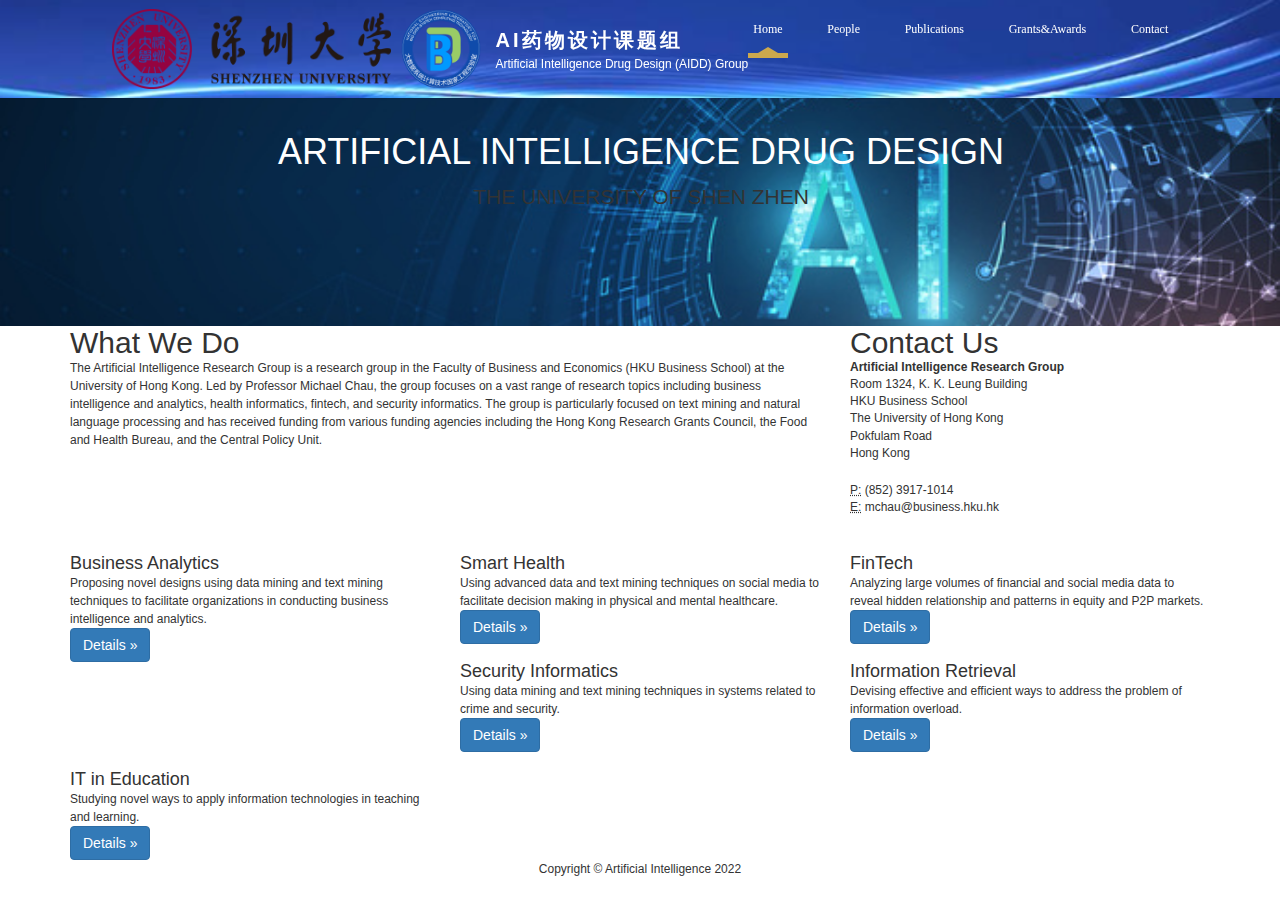
==== src/index.html @ 6a208e6c "Update index.html" ====
<!DOCTYPE html>
<html lang="en">
<head>
    <meta charset="UTF-8">
    <meta http-equiv="X-UA-Compatible" content="IE=edge">
    <meta name="viewport" content="width=device-width, initial-scale=1">
    <!-- 上述3个meta标签*必须*放在最前面，任何其他内容都*必须*跟随其后！ -->
    <title>Bootstrap 101 Template</title>


    <title>Title</title>
</head>
<link rel="stylesheet" href="css/bootstrap.min.css">
<link rel="stylesheet" href="css/common.css">
<link rel="stylesheet" href="css/index.css">
<link >
<link rel="stylesheet" href="css/HKUCSS.css">
<style>


    @font-face {
        font-family:Glyphicons Halflings;
        src: url(fonts/glyphicons-halflings-regular.eot);
        src: url(fonts/glyphicons-halflings-regular.svg);
        src: url(fonts/glyphicons-halflings-regular.ttf);
        src: url(fonts/glyphicons-halflings-regular.woff);
        src: url(fonts/glyphicons-halflings-regular.woff2);
    }



</style>


<body>

<div class="header" >
    <div class="head-cont">
        <div class="head-left">
            <a href="/" class="home-img">
                <img src="img/深带图标.png" class="logo_school" />
                <img src="img/带logo2.png" class="logo_collage" />
            </a>
            <div class="head-txt">
                <div class="name b">AI药物设计课题组</div>
                <div class="small">Artificial Intelligence Drug Design (AIDD) Group</div>
            </div>
        </div>



            <div class="head-right" style="border: red">
                <div class="pc-con" style="border: red">
                    <div class="head-nav2" style="background-color: ">
                        <div class="nav active">
                            <a href="/">Home</a>
                        </div>
                        <div class="nav">
                            <a href="pages/university/index">People</a>
                        </div>

                        <div class="nav">
                            <a href="pages/organization/index">Publications</a>
                        </div>
                        <div class="nav">
                            <a href="pages/teacherTeam/index?p=1&zc=1">Grants&Awards</a>
                        </div>
                        <div class="nav">
                            <a href="pages/research/index?y=2023">Contact</a>
                        </div>
                    </div>
                </div>

                <div class="mobile-con">
                    <button class="navbar-toggler" type="button" data-toggle="collapse" data-target="#navbarResponsive" style="background-color: black" >
                        <span class="glyphicon glyphicon-th-list"></span>
<!--                        <span class="glyphicon glyphicon-user"></span>-->
                    </button>
                    <div class="collapse navbar-collapse" id="navbarResponsive">
                        <ul class="navbar-nav ml-auto">
                            <li class="nav-item active">
                                <a class="nav-link" href="index.html" >Home
                                    <span class="sr-only">(current)</span>
                                </a>
                            </li>

                            <li class="nav-item">
                                <a class="nav-link" href="people.html" >People</a>
                            </li>

                            <li class="nav-item">
                                <a class="nav-link" href="publications.html">Publications</a>
                            </li>

                            <li class="nav-item">
                                <a class="nav-link" href="grants.html">Grants & Awards</a>
                            </li>

                            <li class="nav-item">
                                <a class="nav-link" href="contact.html">Contact</a>
                            </li>
                        </ul>
                    </div>


                    <!--            <a href="javascript:void(0)" class="nav-btn"></a>-->
                    <!--            <div class="container">-->
                    <!--            </div>-->
                </div> <!-- mobile -->




                <!-- -->
            </div>

    </div>


</div>




<!-- Header with Background Image -->
<header class="business-header clearfix">
    <div class="container">
        <div class="row">
            <div class="col-lg-12">
                <!-- <h1 class="display-4 text-center text-white mt-4" style="color: white">Artificial Intelligence Research</h1> -->
                <h1 class="h1 text-center text-white mt-4" style="color: white">Artificial Intelligence Drug Design</h1>
                <p class = "lead text-center text-white">The University of Shen Zhen</p>
            </div>
            <div class="clearfix"></div>
        </div>
        <div class="clearfix"></div>
    </div>
    <div class="clearfix"></div>
</header>

<!--&lt;!&ndash; Page Content &ndash;&gt;-->
<!--<div class="container">-->

<!--    <div class="row">-->
<!--        <div class="col-sm-8">-->
<!--            <h2 class="mt-4">What We Do</h2>-->
<!--            <p>The Artificial Intelligence Research Group is a research group in the Faculty of Business and Economics (HKU Business School) at the University of Hong Kong.-->
<!--                Led by Professor Michael Chau, the group focuses on a vast range of research topics including business intelligence and analytics, health informatics,-->
<!--                fintech, and security informatics. The group is particularly focused on text mining and natural language processing and has received funding from various-->
<!--                funding agencies including the Hong Kong Research Grants Council, the Food and Health Bureau, and the Central Policy Unit.-->
<!--                &lt;!&ndash;-->
<!--                <p>-->
<!--                  <a class="btn btn-primary btn-lg" href="./contact.html">Call to Action &raquo;</a>-->
<!--                </p>-->
<!--                &ndash;&gt;-->
<!--        </div>-->
<!--        <div class="col-sm-4">-->
<!--            <h2 class="mt-4">Contact Us</h2>-->
<!--            <address>-->
<!--                <strong>Artificial Intelligence Research Group</strong>-->
<!--                <br>Room 1324, K. K. Leung Building-->
<!--                <br>HKU Business School-->
<!--                <br>The University of Hong Kong-->
<!--                <br>Pokfulam Road-->
<!--                <br>Hong Kong-->
<!--                <br>-->
<!--            </address>-->
<!--            <address>-->
<!--                <abbr title="Phone">P:</abbr>-->
<!--                (852) 3917-1014-->
<!--                <br>-->
<!--                <abbr title="Email">E:</abbr>-->
<!--                <a href="mailto:mchau@business.hku.hk">mchau@business.hku.hk</a>-->
<!--            </address>-->
<!--        </div>-->
<!--    </div>-->
<!--    &lt;!&ndash; /.row &ndash;&gt;-->

<!--    <div class="row">-->
<!--        <div class="col-sm-4 my-4">-->
<!--            <div class="card">-->
<!--                <img class="card-img-top" src="./img/index/bus-intel-300-200.png" alt="">-->
<!--                <div class="card-body">-->
<!--                    <h4 class="card-title">Business Analytics</h4>-->
<!--                    <p class="card-text">Proposing novel designs using data mining and text mining techniques to facilitate organizations in conducting business intelligence and analytics.</p>-->
<!--                </div>-->

<!--                <div class="card-footer">-->
<!--                    <a href="./analytics.html" class="btn btn-primary">Details &raquo;</a>-->
<!--                </div>-->

<!--            </div>-->
<!--        </div>-->
<!--        <div class="col-sm-4 my-4">-->
<!--            <div class="card">-->
<!--                <img class="card-img-top" src="./img/index/smart-health-300-200.png" alt="">-->
<!--                <div class="card-body">-->
<!--                    <h4 class="card-title">Smart Health</h4>-->
<!--                    <p class="card-text">Using advanced data and text mining techniques on social media to facilitate decision making in physical and mental healthcare.</p>-->
<!--                </div>-->

<!--                <div class="card-footer">-->
<!--                    <a href="./healthcare.html" class="btn btn-primary">Details &raquo;</a>-->
<!--                </div>-->
<!--            </div>-->
<!--        </div>-->
<!--        <div class="col-sm-4 my-4">-->
<!--            <div class="card">-->
<!--                <img class="card-img-top" src="./img/index/fintech-300-200.png" alt="">-->
<!--                <div class="card-body">-->
<!--                    <h4 class="card-title">FinTech</h4>-->
<!--                    <p class="card-text">Analyzing large volumes of financial and social media data to reveal hidden relationship and patterns in equity and P2P markets.</p>-->
<!--                </div>-->
<!--                <div class="card-footer">-->
<!--                    <a href="./fintech.html" class="btn btn-primary">Details &raquo;</a>-->
<!--                </div>-->
<!--            </div>-->
<!--        </div>-->

<!--        <div class="col-sm-4 my-4">-->
<!--            <div class="card">-->
<!--                <img class="card-img-top" src="./img/index/security-informatics-300-200.png" alt="">-->
<!--                <div class="card-body">-->
<!--                    <h4 class="card-title">Security Informatics</h4>-->
<!--                    <p class="card-text">Using data mining and text mining techniques in systems related to crime and security.</p>-->
<!--                </div>-->

<!--                <div class="card-footer">-->
<!--                    <a href="./security.html" class="btn btn-primary">Details &raquo;</a>-->
<!--                </div>-->
<!--            </div>-->
<!--        </div>-->


<!--        <div class="col-sm-4 my-4">-->
<!--            <div class="card">-->
<!--                <img class="card-img-top" src="./img/index/info-retrieval-300-200.png" alt="">-->
<!--                <div class="card-body">-->
<!--                    <h4 class="card-title">Information Retrieval</h4>-->
<!--                    <p class="card-text">Devising effective and efficient ways to address the problem of information overload.</p>-->
<!--                </div>-->

<!--                <div class="card-footer">-->
<!--                    <a href="./retrieval.html" class="btn btn-primary">Details &raquo;</a>-->
<!--                </div>-->
<!--            </div>-->
<!--        </div>-->

<!--        <div class="col-sm-4 my-4">-->
<!--            <div class="card">-->
<!--                <img class="card-img-top" src="./img/index/it-edu-300-200.png" alt="">-->
<!--                <div class="card-body">-->
<!--                    <h4 class="card-title">IT in Education</h4>-->
<!--                    <p class="card-text">Studying novel ways to apply information technologies in teaching and learning.</p>-->
<!--                </div>-->

<!--                <div class="card-footer">-->
<!--                    <a href="./education.html" class="btn btn-primary">Details &raquo;</a>-->
<!--                </div>-->
<!--            </div>-->
<!--        </div>-->

<!--    </div>-->
<!--    &lt;!&ndash; /.row &ndash;&gt;-->

<!--</div>-->
<!--&lt;!&ndash; /.container &ndash;&gt;-->

<!--&lt;!&ndash; Footer &ndash;&gt;-->
<!--<footer class="py-5 bg-dark">-->
<!--    <div class="container">-->
<!--        <p class="m-0 text-center text-white">Copyright &copy; Artificial Intelligence 2022</p>-->
<!--    </div>-->
<!--    &lt;!&ndash; /.container &ndash;&gt;-->
<!--</footer>-->

<!-- Page Content -->
<div class="container">

    <div class="row">
        <div class="col-sm-8">
            <h2 class="mt-4">What We Do</h2>
            <p>The Artificial Intelligence Research Group is a research group in the Faculty of Business and Economics (HKU Business School) at the University of Hong Kong.
                Led by Professor Michael Chau, the group focuses on a vast range of research topics including business intelligence and analytics, health informatics,
                fintech, and security informatics. The group is particularly focused on text mining and natural language processing and has received funding from various
                funding agencies including the Hong Kong Research Grants Council, the Food and Health Bureau, and the Central Policy Unit.
                <!--
                <p>
                  <a class="btn btn-primary btn-lg" href="./contact.html">Call to Action &raquo;</a>
                </p>
                -->
        </div>
        <div class="col-sm-4">
            <h2 class="mt-4">Contact Us</h2>
            <address>
                <strong>Artificial Intelligence Research Group</strong>
                <br>Room 1324, K. K. Leung Building
                <br>HKU Business School
                <br>The University of Hong Kong
                <br>Pokfulam Road
                <br>Hong Kong
                <br>
            </address>
            <address>
                <abbr title="Phone">P:</abbr>
                (852) 3917-1014
                <br>
                <abbr title="Email">E:</abbr>
                <a href="mailto:mchau@business.hku.hk">mchau@business.hku.hk</a>
            </address>
        </div>
    </div>
    <!-- /.row -->

    <div class="row">
        <div class="col-sm-4 my-4">
            <div class="card">
                <img class="card-img-top" src="./img/index/bus-intel-300-200.png" alt="">
                <div class="card-body">
                    <h4 class="card-title">Business Analytics</h4>
                    <p class="card-text">Proposing novel designs using data mining and text mining techniques to facilitate organizations in conducting business intelligence and analytics.</p>
                </div>

                <div class="card-footer">
                    <a href="./analytics.html" class="btn btn-primary">Details &raquo;</a>
                </div>

            </div>
        </div>
        <div class="col-sm-4 my-4">
            <div class="card">
                <img class="card-img-top" src="./img/index/smart-health-300-200.png" alt="">
                <div class="card-body">
                    <h4 class="card-title">Smart Health</h4>
                    <p class="card-text">Using advanced data and text mining techniques on social media to facilitate decision making in physical and mental healthcare.</p>
                </div>

                <div class="card-footer">
                    <a href="./healthcare.html" class="btn btn-primary">Details &raquo;</a>
                </div>
            </div>
        </div>
        <div class="col-sm-4 my-4">
            <div class="card">
                <img class="card-img-top" src="./img/index/fintech-300-200.png" alt="">
                <div class="card-body">
                    <h4 class="card-title">FinTech</h4>
                    <p class="card-text">Analyzing large volumes of financial and social media data to reveal hidden relationship and patterns in equity and P2P markets.</p>
                </div>
                <div class="card-footer">
                    <a href="./fintech.html" class="btn btn-primary">Details &raquo;</a>
                </div>
            </div>
        </div>

        <div class="col-sm-4 my-4">
            <div class="card">
                <img class="card-img-top" src="./img/index/security-informatics-300-200.png" alt="">
                <div class="card-body">
                    <h4 class="card-title">Security Informatics</h4>
                    <p class="card-text">Using data mining and text mining techniques in systems related to crime and security.</p>
                </div>

                <div class="card-footer">
                    <a href="./security.html" class="btn btn-primary">Details &raquo;</a>
                </div>
            </div>
        </div>


        <div class="col-sm-4 my-4">
            <div class="card">
                <img class="card-img-top" src="./img/index/info-retrieval-300-200.png" alt="">
                <div class="card-body">
                    <h4 class="card-title">Information Retrieval</h4>
                    <p class="card-text">Devising effective and efficient ways to address the problem of information overload.</p>
                </div>

                <div class="card-footer">
                    <a href="./retrieval.html" class="btn btn-primary">Details &raquo;</a>
                </div>
            </div>
        </div>

        <div class="col-sm-4 my-4">
            <div class="card">
                <img class="card-img-top" src="./img/index/it-edu-300-200.png" alt="">
                <div class="card-body">
                    <h4 class="card-title">IT in Education</h4>
                    <p class="card-text">Studying novel ways to apply information technologies in teaching and learning.</p>
                </div>

                <div class="card-footer">
                    <a href="./education.html" class="btn btn-primary">Details &raquo;</a>
                </div>
            </div>
        </div>

    </div>
    <!-- /.row -->

</div>
<!-- /.container -->

<!-- Footer -->
<footer class="py-5 bg-dark">
    <div class="container-fluid">

        <p class="m-0 text-center text-white">Copyright &copy; Artificial Intelligence 2022</p>
    </div>
    <!-- /.container -->
</footer>











</body>
<script src="css/jquery-3.4.1.js"></script>
<script src="css/bootstrap.min.js"></script>
<script src="css/common.js"></script>
</html>






<!--                </div>-->

<!--            </div>-->
<!--       </div>-->
---- src/css/common.css ----
/* common */
html, body{
    overflow-x: hidden;
}
body {
    font: 400 12px/1.5 'Microsoft YaHei', "Helvetica Neue", Helvetica, Arial, sans-serif;
    -webkit-tap-highlight-color: transparent;
    margin: 0 auto;
    background-color: #fff;
    -webkit-font-smoothing: antialiased;
}

img {
    border: none;

    -ms-interpolation-mode: nearest-neighbor;

    image-rendering: -moz-crisp-edges;
    image-rendering: -o-crisp-edges;
    image-rendering: -webkit-optimize-contrast;
    image-rendering: crisp-edges;
}

a,
button,
input,
textarea,
select{
    outline: none;
}

::-webkit-scrollbar{
    width: 6px;
    height: 6px;
    background-color: #edf1f5;
}

::-webkit-scrollbar-track{
    border-radius: 5px;
    background-color: #edf1f5;
}

::-webkit-scrollbar-thumb{
    border-radius: 5px;
    background-color: #999;
}

button{
    border: 0;
}

ol,
dl {
    list-style: none;
}

* {


    -webkit-font-smoothing: antialiased;

    -webkit-box-sizing: border-box;
    -moz-box-sizing: border-box;
    box-sizing: border-box;
}
blockquote,
body,
dd,
div,
dl,
dt,
fieldset,
form,
h1,
h2,
h3,
h4,
h5,
h6,
input,
li,
ol,
p,
pre,
td,
textarea,
th,
ul {
    margin: 0;
    padding: 0
}

table {
    border-collapse: collapse;
    border-spacing: 0;
    max-width:100%;
}

abbr,
acronym,
fieldset,
img {
    border: 0
}

ol,
ul {
    list-style: none
}

caption {
    text-align: left
}

q:after,
q:before {
    content: ''
}

img {
    vertical-align: bottom;
}

a {
    text-decoration: none;
    color: #333;
}
a:-webkit-any-link {
    text-decoration: none;
}

.clear {
    clear: both;
    display: block;
    overflow: hidden;
    visibility: hidden;
    width: 0;
    height: 0
}

.clearfix:after {
    clear: both;
    content: ".";
    display: block;
    height: 0;
    visibility: hidden;
}

.clearfix {
    display: block;
    *zoom: 1;
}

.col-c,
.col-l,
.col_c,
.col_l,
.l {
    float: left
}

.col-r,
.col_r,
.r,
.ul-txt li span,
.ul_txt li span,
dt span {
    float: right
}

.c {
    clear: both
}

.n,
em {
    font-weight: 400;
    font-style: normal
}

.b {
    font-weight: 700
}

.i {
    font-style: italic
}

.tc {
    text-align: center
}

.fl-1 {
    flex: 1
}

.small {
    font-size: 12px;
}

.l-25 {
    width: 25%;
}

.l-30 {
    width: 30%;
}

.l-40 {
    width: 40%;
}


/* color */
.c_cca84d {
    color: #cca84d
}
.c_333{
    color: #333;
}
.c_666 {
    color: #666666;
}

.c_999 {
    color: #999999;
}

.c_ccc {
    color: #cccccc
}

.c_333399 {
    color: #333399
}

.c_433B95 {
    color: #433B95
}

.slick-slide img {
    width: 100%;
}


/* index */
.header {
    position: fixed;
    left: 0;
    top: 0;
    width: 100%;
    height: 98px;
    background-image: url(../img/bg3.png);

    /*background-repeat: no-repeat;*/
    background-size: cover;
    z-index: 200;
}

.header .head-cont {
    height: 100%;
    margin: 0 auto;
    display: flex;
    box-sizing: border-box;
    color: #fff;
    width: 83.3333%;
    max-width: 1600px;
    position: relative;
}

.header .head-left {
    height: 100%;
    display: flex;
    align-items: center;
    color: #fff;
}

.header .home-img {
    height: 100%;
    display: flex;
    align-items: center;
    padding: 0 5px;
}

.header .head-left .logo_school,
.header .head-left .logo_collage {
    height: 81.6%;
    margin-right: 10px;
}



.header .head-left .head-txt .name {
    font-size: 20px;
    letter-spacing: 3px;
}

.header .head-left .head-txt .small {
    font-size: 12px;
    transform-origin: left;
}

/* head-right */
.header .head-right {
    flex: 1;
    padding-left: 15px;
}

.head-nav2 .nav>a {
    text-decoration: none;
    color: #fff;
    display: block;
    height: 100%;
}

.head-nav1 {
    text-align: right;
    height: 40px;
    padding-top: 10px;
    box-sizing: border-box;
    color: #CCCCFF;
    font-size: 13px;
}

.head-nav1>a {
    display: inline-block;
    margin-right: 20px;
    color: #CCCCFF;
}

.head-nav1 .lang_icon,
.head-nav1 .per_icon,
.head-nav1 .oa_icon,
.head-nav1 .lobby_icon {
    width: 20px;
    margin-right: 5px;
    vertical-align: text-bottom;
}

.head-nav1 .per_icon {
    width: 16px;
}

.head-nav1 .person {
    border: 1px solid rgb(204 204 255 / 32%);
    padding: 4px;
    border-radius: 5px;
    color: #fff;
}

.head-nav2 {
    display: flex;
    width: 100%;
    height: 58px;
    line-height: 58px;
    font-size: 18px;
    font-family: Microsoft YaHei;
    font-weight: 400;
    justify-content: space-between;
}

.head-nav2 .nav {
    /*flex: 1;*/
    text-align: center;
    cursor: pointer;
    height: 100%;
    position: relative;
    padding:0 5px;
}

.head-nav2 .nav.active::after,
.head-nav2 .nav:hover::after {
    content: '';
    position: absolute;
    left: 0;
    bottom: 0;
    width: 100%;
    height: 5px;
    background-color: #CCA84D;
}
.head-nav2 .nav:hover::before,
.head-nav2 .nav.active::before{
    content: '';
    position: absolute;
    bottom: 5px;
    width: 0;
    height: 0;
    left: 50%;
    transform: translateX(-50%);
    border-bottom: 6px solid #CCA84D;
    border-left: 10px solid transparent;
    border-right: 10px solid transparent;
    border-top: none;
}

.head-nav2 .nav:hover .nav-area {
    display: flex;
    justify-content: space-between;
}

.head-cont .nav-area.active,
.head-cont .nav-area:hover {
    display: flex;
}

.head-cont .nav-area {
    line-height: 1.3em;
    position: absolute;
    top: 58px;
    left: 50%;
    width: 100%;
    min-width: 100px;
    transform: translateX(-50%);
    background: rgba(255, 255, 255, 0.95);
    box-shadow: 0px 2px 4px 0px rgb(0 0 0 / 35%);
    display: flex;
    text-align: left;
    padding: 20px;
    box-sizing: border-box;
    display: none;
}

.head-cont .nav-area.w600 {
    width: 600px;
}

.head-cont .nav-area.w150 {
    width: 150px;
}

.head-cont .nav-area .p40 {
    width: 35%;
}
.head-cont .nav-area .p60 {
    width: 65%;
}

.head-cont .nav-area .p30 {
    width: 28%;
}
.head-cont .nav-area.w600 .nav-area-row{
    position: relative;
}
.head-cont .nav-area.w600 .nav-area-row:not(:last-child)::after{
    content: '';
    position: absolute;
    right: 0;
    top: 34px;
    bottom: 10px;
    width: 1px;
    border-right: 1px dotted #ccc;
}

.head-cont .nav-area a {
    text-decoration: none;
    display: block;
    color: #666;
    font-size: 14px;
}
.head-cont .nav-area a:not(:first-child) {
    margin-top: 5px;
}
.head-cont .nav-area a.item{
    position: relative;
}
.head-cont .nav-area a.item::before{
    content: '';
    position: absolute;
    left: -10px;
    top: 50%;
    transform: translateY(-50%);
    width: 5px;
    height: 5px;
    background-color: #cca84d;
}

.head-cont .nav-area a:last-child {
    padding-bottom: 0;
}

.head-cont .nav-area a:hover,
.head-cont .nav-area a.active {
    color: #996600;
}

.head-nav1>a{
    vertical-align: middle;
}
.top-search{
    display: inline-block;
    vertical-align: middle;
    position: relative;
    z-index: 5;
    font-size: 0;
    margin-right: 20px;
}
.top-search .icon{
    position: relative;
    z-index: 10;
    display: inline-block;
    vertical-align: middle;
    width: 22px;
    height: 22px;
    background-image: url(../../image/index/search-icon.svg);
    background-position: center;
    background-size: 100%;
    cursor: pointer;
    transition: all 0.35s;
}
.top-search .inner{
    position: absolute;
    right: -9px;
    top: -3px;
    padding: 3px 35px 3px 9px;
    width: 0;
    height: 28px;
    border-radius: 4px;
    background-color: transparent;
    overflow: hidden;
    transition: all 0.35s;
}
.top-search.active .icon{
    background-image: url(../../image/index/search-active-icon.svg);
}
.top-search.active .inner{
    width: 360px;
    background-color: #d1cef5;
}
.top-search .inner input{
    border: none;
    outline: 0;
    background-color: transparent;
    width: 100%;
    height: 22px;
}
@media only screen and (max-width: 1450px) {
    .head-nav1>a{
        margin-right: 10px;
    }
}

/* footer */
#footer {
    height: 430px;
}

.footer {
    width: 100%;
    /* height: 680px; */
    padding-top: 290px;
    box-sizing: border-box;
    position: relative;
    margin-top: -250px;
    color: #ccc;
    overflow: hidden;
}

.footer .footer_wrap {
    position: absolute;
    top: 0;
    left: 0;
    width: 100%;
    height: 100%;
    background-color: rgba(67, 60, 148, .76);
    z-index: 20;
}
.footer .bot_img.p-bg {
    position: absolute;
    width: 100%;
    height: 130%;
    z-index: 10;
    top: -30%;
    left: 0;
}
.footer .bot_img.m-bg {
    position: absolute;
    width: 100%;
    height: 100%;
    z-index: 10;
    top: 0;
    left: 0;
    display: none
}

/* 底部备案 */
.footer .foot-bot {
    border-top: 1px solid;
    text-align: center;
    padding: 20px 0;
    margin: 0 auto;
    font-size: 12px;
    position: relative;
}

.footer .foot-bot .txt {
    margin-left: 30px;
    margin-right: 30px;
}

.footer .foot-bot .ga_img {
    margin-right: 5px;
    vertical-align: bottom;
}

.footer .foot-bot .to_top {
    position: absolute;
    right: 0;
    padding-right: 20px;
    cursor: pointer;
    color: #ccc;
    font-size: 12px;
}
.footer .foot-bot .to_top i{
    width: 10px;
    height: 10px;
    display: inline-block;
    transform: rotate(45deg);
    border-left: 1px solid #fff;
    border-top: 1px solid #fff;
    opacity: 0.6;
    margin-right: 5px;
    position: relative;
    top: 5px;
}

.footer .line {
    border-color: rgba(202,182,235,.52);
}

/* pc的footer */
.footer .pc_footer {
    position: relative;
    z-index: 30;
    margin: 0 auto;
    max-width: 1400px;
}

.pc_footer .foot-top {
    padding-bottom: 30px;
}

.foot-top .foot-row {
    float: left;
    width: 30%;
}

.foot-top .foot-row li {
    position: relative;
}

.foot-top .foot-row:nth-child(2) {
    margin: 0 5%;
}

.foot-top .foot-row .icon_img {
    position: absolute;
    left: 0;
    top: 5px;
    width:21px;
}

.foot-top .foot-info {
    padding-top: 30px;
    font-size: 14px;
}

.foot-top .foot-row .txt-right {
    padding: 0 0 20px 30px;
}

.foot-top .foot-row .txt-right .txt {
    color: #fff;
    padding-bottom: 5px;
}

.pc_footer .frow1 {
    width: 400px;
}

.pc_footer .foot-row .tit {
    padding-top: 20px;
    padding-bottom: 10px;
    border-bottom: 1px solid rgba(202,182,235,.52);
    position: relative;
    color: #fff;
    /* font-size: 20px; */
    font-size: 16px;
}

.pc_footer .foot-row .tit::before {
    content: '';
    position: absolute;
    bottom: 0;
    left: 0;
    width: 50px;
    height: 3px;
    background-color: #cab6eb;
    z-index: 100;
}

.pc_footer .m-foot-list {
    display: none;
}

.pc_footer .foot-list {
    width: 100%;
    margin-bottom: 20px;
}
.pc_footer .foot-list li{
    margin-top: 20px;
    width: 30%;
    height: 90px;
    border: 1px solid rgba(202,182,235,.52);
    float: left;
    text-align: center;
}
.pc_footer .foot-list li a{
    width: 100%;
    height: 100%;
    display: flex;
    align-items: center;
    justify-content: center;
    /*olor: rgba(243,243,243,0.5);*/
    color: white;
    font-size: 18px;
}

.pc_footer .p-foot-list li:nth-child(3n+2) {
    margin-left: 5%;
    margin-right: 5%;
}

.pc_footer .foot-code {
    display: flex;
    font-size: 13px;
    padding-top: 20px;
}

.pc_footer .foot-code li {
    flex: 1;
    text-align: center;
}

.pc_footer .foot-code .txt:first-child {
    color: #fff;
    padding-bottom: 15px;
    font-size: 14px;
}
.pc_footer .foot-code .txt:last-child {
    margin-top: 5px;
}

.pc_footer .foot_img {
    /* height: 75px; */
    vertical-align: bottom;
}

.pc_footer .foot_img1 {
    width: 61%;
    /*opacity: 0.75;*/
}

.pc_footer .foot_img2 {
    width: 31.5%;
}

.pc_footer .foot_img3 {
    width: 92%;
}

.pc_footer .foot_img4 {
    width: 55%;
}

.pc_footer .foot-list li:hover {
    background: rgba(204, 204, 255, .32);
}


.contain {
    width: 100%;
    margin: 3px 0;
    background-color: #fff;
    border-top-right-radius: 20rem;
    border-bottom-left-radius: 20rem;
    z-index: 50;
    position: relative;
}mobile

.mobile-con .nav-btn {
    height: 98px;
    width: 98px;
    display: block;
    position: absolute;
    top: 0;
    right: 0;
}

.mobile-con .nav-btn {
    right: 0;
    background: #9a92f3 url(../../image//nav-btn.png) center center no-repeat;
    background-size: 54px 67px;
}

.header .pc-nav {
    display: block;
}

/* .header .mobile-nav {
	display: none;
} */

/* .header .nav_site ul {
	width: 100%;
	height: 60px;
}

.header .nav_site li {
	float: left;
	width: 175px;
	text-align: right;
	position: relative;
}

.header .nav_site li.first {
	width: 115px;
	text-align: center;
}

.header .nav_site li a {
	color: #666;
	width: 115px;
	overflow: hidden;
	margin-left: 60px;
	display: block;
	line-height: 60px;
	height: 60px;
	text-align: center;
}

.header .nav_site li.first a {
	margin-left: 0;
} */

/* .header .nav_site li a:hover,.header .nav_site li.on a{
	background-color: #0062ac;
	color: #fff;
} */
/* .header .nav_site li ol {
	position: absolute;
	width: 300px;
	height: auto;
	left: 60px;
	top: 60px;
	background-color: #fff;
	display: none;

	max-height: 360px;
	overflow: auto;
} */

.header .nav_site li.first ol {
    left: 0;
}

.header .nav_site li ol li {
    float: none;
    text-align: center;
    height: 50px;
    width: 100%;
    line-height: 40px;
    border-bottom: 1px solid #1c73b5;
    /* background-color: #0062ac; */
}
.header .nav_site li ol li.item{
    height: auto;
}
.header .nav_site li ol li.item .third{
    padding: 0 20px;
}
.nav_site .third a{
    text-indent: 30px;
}
.nav_site .third a:first-child{
    border-top: 1px solid #e5e5e5;
}
.nav_site .third a:last-child{
    border-bottom: 1px solid #e5e5e5;
}

.header .nav_site li ol li a {
    height: 50px;
    width: 100%;
    display: block;
    background-color: #0062ac;
    margin-left: 0;
    color: #fff;
    font-size: 14px;
    text-align: left;
    text-indent: 20px;
}

/*table做导航*/
.nav-table {
    width: 100%;
    border: 0;
    outline: 0;
}

.nav-table td {
    height: 60px;
    vertical-align: middle;
    position: relative;
    text-align: center;
}

.nav-table td a {
    color: #666;
    padding: 0 10px;
    overflow: hidden;
    display: block;
    line-height: 60px;
    height: 60px;
    text-align: center;
}

.header .nav_site table td.br_word a {
    line-height: 20px;
    height: 40px;
    padding: 10px 0;
}

.nav-table td a:hover,
.header .nav_site td.on a {
    background-color: #0062ac;
    color: #fff;
    text-decoration: none;
}

.header .nav_site table ol {
    position: absolute;
    width: 300px;
    height: auto;
    left: 0;
    top: 60px;
    background-color: #fff;
    display: none;
}

/* .header .nav_site li.first ol{
	left: 0;
} */
.header .nav_site table ol li {
    float: none;
    text-align: center;
    height: 50px;
    width: 100%;
    line-height: 40px;
    border-bottom: 1px solid #1c73b5;
    background-color: #0062ac;
}

.header .nav_site table ol li a {
    height: 50px;
    width: 100%;
    display: block;
    background-color: #0062ac;
    margin-left: 0;
    color: #fff;
    font-size: 14px;
    text-align: left;
    text-indent: 20px;
    padding: 0;
}

.header .nav_site table ol li a:hover {
    background-color: #005FA8;
}

.header .nav_site table td.br_word ol li a {
    height: 50px;
    line-height: 50px;
    padding: 0;
}

.header .top-site-nav .top-form {
    position: absolute;
    top: -10px;
    right: 50px;
    display: none;
}

.header .nav_site {
    font-size: 16px;
    margin: 0;
    width: 80%;
    position: fixed;
    right: 0;
    top: 0;
    transform: translateX(120%);
    transition: 0.35s;
    z-index: 10;
    box-shadow: 0px 0px 10px 5px rgba(0,0,0,.62);
}
.header .nav_site.opened{
    transform: translateX(0);
}
.header .nav_site .change{
    position: relative;
    width: 100%;
    height: 60px;
    background-color: #4137a5;
    border-bottom: 1px solid #594fbe;
}
.header .nav_site .change a{
    height: 60px;
    line-height: 60px;
    padding: 0 10px;
    display: inline-block;
    color: #c8dae7;
}
.nav_site .close{
    position: absolute;
    right: 12px;
    top: 19px;
    width: 18px;
    height: 18px;
    background-image: url(../../image/common/menu-close.svg);
    background-position: center;
    background-size: contain;
    z-index: 5;
}

.header .pc-nav {
    display: none;
}
.header .nav_site .menu-content{
    overflow-x: hidden;
    overflow-y: auto;
}
.header .nav_site .mobile_navs {
    position: relative;
    z-index: 1;
    background-color: #4137a5;
}

.header .nav_site ul li {
    width: 100%;
    height: auto;
    line-height: 50px;
    text-align: left;
    position: relative;
}
.header .nav_site ul li:not(:last-child){
    border-bottom: 1px solid #594fbe;
}
.header .nav_site ul li:last-child a{
    width: 37.5%;
    background-color: #4f45b5;
}

.header .nav_site ul li.first {
    width: 100%;
}

.header .nav_site ul li > a {
    color: #c8dae7;
    text-indent: 10px;
    width: 100%;
    height: 50px;
    line-height: 50px;
    display: block;
    position: relative;
    z-index: 1;
    margin-left: 0;
    text-align: left;
}

.header .nav_site .sub-menu {
    display: none;
    width: 100%;
    /* max-height: 360px; */
    overflow: auto;
    padding: 5px 20px 20px 20px;
    font-size: 0;
    background-color: #312b7a;
    line-height: 1;
}
.header .nav_site .sub-menu a{
    display: inline-block;
    border-radius: 20px;
    border: 1px solid #c8dae7;
    color: #c8dae7;
    width: 50%;
    padding: 10px 20px;
    font-size: 12px;
    line-height: 1;
    text-align: center;
    margin-top: 15px;
}
.header .nav_site .sub-menu.w100 a{
    width: 100%;
}
.header .nav_site .sub-menu a.w25{
    width: 25%;
    padding: 10px 0;
}

.header .nav_site ul li ol li {
    position: relative;
    border: none;
    text-align: left;
}

.header .nav_site ul li ol li a {
    background-color: #fff;
    color: #0062ac;
}
.header .nav_site .link{
    text-indent: 0;
    padding: 0 10px;
}
.header .nav_site .link img,
.header .nav_site .link span{
    display: inline-block;
    vertical-align: middle;
}

.mobile-nav .action {
    width: 100%;
    height: 60px;
    line-height: 60px;
    background-color: #4137a5;
    position: relative;
    z-index: 2;
}

.header .mobile-nav .action li {
    -webkit-box-sizing: border-box;
    -moz-box-sizing: border-box;
    -o-box-sizing: border-box;
    -ms-box-sizing: border-box;
    box-sizing: border-box;
    float: left;
    height: 60px;
    line-height: 60px;
    position: relative;
}

.header .mobile-nav .action li:nth-child(1) {
    width: 37.5%;
}

.header .mobile-nav .action li:nth-child(2) {
    width: 28.125%;
    border-left: 1px solid #1a579b;
}

.header .mobile-nav .action li:nth-child(3) {
    width: 34.375%;
    border-left: 1px solid #1a579b;
}

.header .mobile-nav .action li a {
    -webkit-box-sizing: border-box;
    -moz-box-sizing: border-box;
    -o-box-sizing: border-box;
    -ms-box-sizing: border-box;
    box-sizing: border-box;
    color: rgba(255, 255, 255, 0.8);
    width: 100%;
    height: 60px;
    display: block;
    line-height: 60px;
    background-color: #4f45b5;
    text-indent: 35px;
}

.header .nav_site ul li i {
    background: url(../../image/index/white-down-arrow.png) center center no-repeat;
    width: 50px;
    height: 50px;
    display: block;
    position: absolute;
    top: 0;
    right: 0;
    z-index: 2;
}
.mobile-con{
    display: none;
}
/*
.mobile-con,
.nav_site.mobile-nav {
	display: none;
} */

.downlonds a {
    display: inline-block;
    height: 48px;
    padding-left: 55px;
    margin-right: 30px;
    margin-bottom: 15px;
    background-position: left center;
    background-repeat: no-repeat;
    background-size: auto 100%;
    font-size: 12px;
    color: #333;
    font-family: Microsoft YaHei, "Helvetica Neue", Helvetica, arial;
}

.downlonds a.pdf {
    background-image: url(../../image/common/file-pdf-icon.png);
}

.downlonds a span {
    display: block;
}

.downlonds a span:first-child {
    margin-top: 6px;
}

.pagination {
    margin: 0 auto;
    padding: 20px;
    text-align: center;
}
.pagination span,
.pagination i{
    display: inline-block;
    vertical-align: middle;
    padding: 2px 6px;
    font-size: 14px;
    font-style: normal;
}
.pagination span{
    cursor: pointer;
}
.pagination input{
    width: 35px;
    height: 20px;
    border: 1px solid #ccc;
    padding: 0 3px;
    border-radius: 3px;
}
.pagination input[type=number]::-webkit-inner-spin-button,
.pagination input[type=number]::-webkit-outer-spin-button {
    -webkit-appearance: none;
    margin: 0;
}
.pagination input[type=number] {
    -moz-appearance: textfield;
}

.page-num {
    margin: 0 auto;
    padding: 20px;
    text-align: center;
    font-size: 0;
}

.page-num .num {
    display: inline-block;
    vertical-align: middle;
    width: 32px;
    height: 32px;
    color: #333;
    border: 1px solid #ddd;
    text-align: center;
    cursor: pointer;
    line-height: 32px;
    margin-bottom: 5px;
    font-size: 12px;
}

.page-num .num.active {
    background-color: #cca84d;
    color: #fff;
}

span.new{
    display: inline-block;
    vertical-align: middle;
    padding: 4px 5px;
    text-transform: uppercase;
    color: white;
    font-size: 12px;
    background-color: #d1a83c;
    border-radius: 3px;
    line-height: 1;
    margin-left: 3px;
}
span.top{
    display: inline-block;
    vertical-align: middle;
    padding: 4px 5px;
    text-transform: uppercase;
    color: white;
    font-size: 12px;
    background-color: #9b0040;
    border-radius: 3px;
    line-height: 1;
    margin-left: 3px;
}

@media only screen and (max-width: 1500px) {
    .head-nav2{
        font-size: 13px;
    }
}

@media only screen and (max-width: 1300px) {
    .head-nav2{
        font-size: 12px;
    }
    .header .head-right{
        padding: 0;
    }
}

@media only screen and (max-width: 1200px) {
    .banner {
        display: block;
        height: auto;
        /* margin-top: 98px; */
    }
    /* .foot-top .foot-row li:nth-child(2){
        margin-right: 30px;
    } */
    .header{
        position: fixed;
    }
    .footer .foot-bot .txt{
        margin-right: 0;
    }
    .pc_footer .foot-info li:nth-child(2){
        margin-right: 15px;
    }
    .pc_footer .foot-row .tit {
        font-size: 16px;
    }
    .header .head-cont{
        width: 100%;
    }
    .header .head-left .logo_school,
    .header .head-left .logo_collage {
        margin-right: 0px;
    }
    .header .head-left .logo_school{
        margin-right: 5px;
    }
}

/*pad端*/
@media only screen and (min-width: 768px) and (max-width: 1200px) {
    .pc-con {
        display: block; /*最开始是None*/
    }

    .pc-info {
        display: block;
        padding-bottom: 40px;
    }

    .mobile-con {
        display: none;/*最开始是block*/
        position: relative;
        z-index: 1;
        height: 100%
    }

    .mobile-info {
        display: none;
    }

    .scroll-nav {
        display: none;
    }


    /*!* footer *!*/
    /*.footer {*/
    /*    height: auto;*/
    /*    padding-top: 0;*/
    /*    top: 0;*/
    /*    margin-top: 0;*/
    /*}*/

    .pc_footer .p-foot-list {
        display: flex;
        justify-content: space-between;
    }

    .pc_footer .foot-top .foot-row {
        width: 89%;
        margin: 0 5.5%;
    }

    .pc_footer .foot-list li:nth-child(3n+2) {
        margin-left: 0;
        margin-right: 10px;
    }

    .pc_footer .foot-list li {
        margin-right: 10px;
    }

    .pc_footer .foot-list li:last-child {
        margin-right: 0;
    }

    .pc_footer .foot-info li {
        display: inline-block;
    }

    .pc_footer .foot-info li:first-child {
        width: 100%;
    }

    .pc_footer .foot-bot .location {
        display: block;
        margin-top: 15px;
    }

    .pc_footer .foot-bot .to_top {
        display: none;
    }

    .contain {
        border-radius: 0;
    }
    .pc_footer .foot_img1 {
        width: 45%;
        /*opacity: 0.75;*/
    }
    .pc_footer .foot_img2 {
        width: 28%;
    }
    .pc_footer .foot_img3 {
        width: 80%;
    }
    .pc_footer .foot_img4 {
        width: 40%;
    }

}

/*手机端*/
@media only screen and (max-width: 767px) {
    .pc-con,
    .pad-pc-con {
        display: none;
    }

    .mobile-con,
    .phone-con {
        display: block;
        position: relative;
        z-index: 1;
        height: 100%;
    }

    .scroll-nav {
        display: none;
    }

    /* .header .nav_site {
        font-size: 16px;
        height: auto;
        margin: 0;
        width: 80%;
        position: fixed;
        right: 0;
        top: 0;
        display: none;
        z-index: 4;
    } */

    .header .pc-nav {
        display: none;
    }

    /*!* footer *!*/
    /*.footer {*/
    /*    height: auto;*/
    /*    padding-top: 0;*/
    /*    top: 0;*/
    /*    margin-top: 0;*/
    /*}*/

    .pc_footer .p-foot-list {
        display: none;
    }

    .pc_footer .m-foot-list {
        display: block;
    }

    .pc_footer .foot-top .foot-row {
        width: 89%;
        margin: 0 5.5%;
    }

    .pc_footer .foot-list li {
        margin-right: 1%;
        width: 15.83%;
        box-sizing: border-box;
        height: 80px;
    }

    .pc_footer .foot-list li .txt {
        font-size: 15.32px;
    }

    .pc_footer .foot-list li:last-child {
        margin-right: 0;
    }

    .pc_footer .foot-info li {
        display: inline-block;
    }

    .pc_footer .foot-info li:first-child {
        width: 100%;
    }

    .pc_footer .foot-bot .location {
        display: block;
        margin-top: 15px;
    }

    .pc_footer .foot-bot .to_top {
        display: none;
    }
    .footer .bot_img.p-bg{
        display: block;
    }
    .footer .bot_img.m-bg{
        display: block;
    }

    .contain {
        border-radius: 0;
    }

    .header .head-right{
        position: absolute;
        top: 0;
        right: 0;
    }
    .header{
        height: 60px;
    }
    .mobile-con .nav-btn{
        width: 60px;
        height: 60px;
        background-size: 40px 40px;
    }
}

@media only screen and (max-width:550px){
    .head-txt {
        width: 400px;
        display: inline-block;
        transform: scale(.8);
        transform-origin: left;
    }
}
@media only screen and (max-width:480px) {
    .head-txt {
        transform: scale(.6);
    }
    .pc_footer .foot-code .code_img {
        width: 90%;
    }
    .pc_footer .foot-list li{
        width: 32%;
    }
}
---- src/css/index.css ----
.home{
    background-color: #352C84;
}
.home .contain{
    background-color: #f3f3f3;
    overflow: hidden;
}
.banner {
    overflow: hidden;
    position: relative;
}
.banner .slick-initialized .slick-slide{    position: relative;}
.banner .slick-next,.banner .slick-prev{font-size: 0;position:absolute;
    width:31px;height:80px;line-height:50px;top:55%;
    text-align:center;color:#fff;border:none;outline:0;z-index:8;
    cursor:pointer;
    -webkit-transition:.3s;-moz-transition:.3s;-ms-transition:.3s;-o-transition:.3s;
    transition:.3s;
    background-repeat: no-repeat;
    background-position: center center;
    -webkit-background-size: cover;
    background-size: cover;

}
.banner .slick-prev{top:48%;left:0;background: url(../../image/index/sp.png) no-repeat;background-size: contain;opacity: 0;filter:alpha(opacity=0); }
.banner .slick-next{top:48%;right:0;background: url(../../image/index/sn.png) no-repeat;background-size: contain;opacity: 0;filter:alpha(opacity=0);}
.banner .slick-prev:hover{opacity: 1;filter:alpha(opacity=100);}
.banner .slick-next:hover{opacity: 1;filter:alpha(opacity=100);}

.banner .slider.slick-initialized.slick-slider:hover .slick-arrow {
    opacity: 0.8;filter:alpha(opacity=80);transition:all ease-in .3s;
}
.banner .slick-arrow:hover{opacity: 1!important;filter:alpha(opacity=100)!important;}
.banner .slider-img{
    height: 100%;
}
.banner .slider-img img{
    width: 100%;
    height: 100%;
}

.banner .slick-dots{
    position: absolute;
    right: 70%;
    bottom: 10px;
    text-align: center;
    z-index: 9;
}
.banner .slick-dots li{display:inline-block;margin-right:14px}
.banner .slick-dots li button{
    display: block;width: 16px;height: 16px;
    font-size: 0;line-height: 0;border-radius: 50%;
    border: none;cursor: pointer;
    font-size:14px;color:#1d50a2;line-height:24px;text-align:center;border:2px solid #352C84;padding:0;cursor:pointer;
    background:#fff;
}
.banner .slick-dots li.slick-active button{background-color: #352C84;border-color: #fff;}

.banner .banner-txt{
    position: absolute;
    right: 0;
    bottom: 0;
    height: 62px;
    width: 65%;
    color: #fff;
    padding-left: 25px;
    text-align: left;
    display: flex;
    align-items: center;
    background-color: #352C84;
    font-size: 30px;
    border-top-left-radius: 50px;
}

.m-banner-txt{
    display: none;
    color: #fff;
    background-color: #352C84;
    font-size: 14px;
    height: 26px;
    line-height: 30px;
    text-align: center;
    width: 100%;
}

.banner{
    padding-top: 39.3229%;
    position: relative;
    overflow: hidden;
}
.banner-video {
    width: 100%;
    height: 100%;
}
.banner-video video{
    width: 100%;
    height: 100%;
    object-fit: fill;
}
.banner .slider{
    position: absolute;
    left: 0;
    top: 0;
    width: 100%;
    height: 100%;
}
.banner .slick-list, .banner .slick-track{
    height: 100%;
}

.research_banner .slick-next,.research_banner .slick-prev{font-size: 0;position:absolute;
    width:36px;height:36px;line-height:50px;top:55%;
    text-align:center;color:#fff;border:none;outline:0;z-index:8;
    cursor:pointer;
    -webkit-transition:.3s;-moz-transition:.3s;-ms-transition:.3s;-o-transition:.3s;
    transition:.3s;
    background-repeat: no-repeat;
    background-position: center center;
    -webkit-background-size: cover;
    background-size: cover;
    box-shadow: 0px 0px 8px rgba(0, 0, 0, 0.45);
    border-radius: 50%;
}
.research_banner .slick-prev{
    left: 3px;
    top:48%;
    /* background: url(../image/index/arrow_left.png) no-repeat;background-size: contain; */
    background: url(../../image/index/arrow_right.png) no-repeat;
    background-size: contain;
    transform: rotateZ(180deg);
}
.research_banner .slick-next{
    right:3px;
    top:48%;
    background: url(../../image/index/arrow_right.png) no-repeat;
    background-size: contain;
}
/*
// .banner .slick-dots li button{display: block;width: 24px;height: 24px;
//     font-size: 0;line-height: 0;border-radius: 50%;
//     border: none;cursor: pointer;
//     font-size:14px;color:#1d50a2;line-height:24px;text-align:center;border:none;padding:0;cursor:pointer;
//     background:#fff;
// }
// .banner .slick-dots li.slick-active button{background-color: #1D50A2;color: #fff;}
*/
.more{
    color:#666666;
    display: flex;
    align-items: center;
    padding-top: 20px;
    font-size: 18px;
}
.more .more_img{
    margin-left: 5px;
    width: 26px;
    vertical-align: -6px;
}

/* news */
.news{
    color:#333;
    font-size: 18px;
    background: url(../../image/index/journalism_bg.png) no-repeat;
    background-size: 38%;
    background-position: 23% 58%;
    position: relative;
}
.news .news-tit{
    padding: 50px 0;
    width: 100%;
    text-align: center;
    font-size: 48px;
    line-height: 27px;
}

.news .news-list{
    display: flex;
    width: 83.3333%;
    max-width: 1600px;
    margin: 0 auto;
    padding: 0 13px 100px;
    justify-content: space-between;
}
.news .news-list .news-row{
    width: 32.1875%;
}
.news .news-list .news-row > a{
    display: block;
}
.news .news-list .news-row3{
    width: 29.0625%;
}
.news .news-list .img{
    overflow: hidden;
    width: 100%;
    box-shadow: 0px 0px 10px rgba(0, 0, 0, 0.45);
    position: relative;
    padding-top: 67%;
}
.news .news-list .img img{
    position: absolute;
    left: 0;
    top: 0;
    width: 100%;
    height: 100%;
    transition: all 1.25s;
}
.news .news-list .img:hover img{
    transform: scale(1.15);
}
.news .news-list .news-row1{
    padding-top: 160px;
}
.news .news-row3{
    padding-top: 200px;
}
.news .news-txt{
    padding: 0 15px;
}
.news .news-row3 .tit{
    background-color: #CCA84D;
    color:#fff;
    width: 100%;
    text-align: center;
    padding: 15px 0;
    font-size: 30px;
}
.news .news-row3 ul{
    padding: 0 20px;
    background-color: #fff;
}
.news .time{
    font-size: 22px;
    line-height: 1;
    text-align: center;
    text-transform: uppercase;
}
.news .time .day{
    display: block;
    font-size: 48px;
}
.news .news-txt {
    display: flex;
    align-items: center;
    padding: 0 3%;
    margin-top: 18px;
}
.news .news-txt .time{
    padding: 3px 15px;
    border-left: 2px solid #CCA84D;
}
.news .news-row2 .more{
    padding-top: 100px;
    padding-left: 20px;
}
.news .news-row3 li a{
    width: 100%;
    padding: 15px 0;
    border-bottom: 1px solid #DCDCDC;
    display: flex;
    align-items: center;
    justify-content: flex-start;
}
.news .news-row3 li:last-child a{
    border-bottom: none;
}
.news .news-row3 .txt{
    padding-left: 20px;
    font-size: 18px;
    flex: auto;
}
.news .news-row3 .more{
    padding: 40px 20px 0 0;
    text-align: right;
}


/* research*/
.research{
    display: flex;
    position: relative;
    align-items: stretch;
}
.research_cont{
    background-color: #fff;
    flex:1;
    width: 56.5104%;
    position: relative;
    z-index: 90;
    /* padding: 0 45px; */
}
.research .img_bg{
    width: 43.4895%;
    position: relative;
}
.research .img_bg .img{
    width: 100%;
    height: 100%;
    vertical-align: bottom;
    position: relative;
    z-index: 100;
}
.research .research_wrap{
    position: absolute;
    top: 0;
    left: 0;
    width: 100%;
    height: 50%;
    background-color: #f3f3f3;
    z-index: 10;
}
.research .research_txt{
    position: absolute;
    top: 47%;
    left: 51%;
    z-index: 100;
    transform: translate(-50%, -50%);
    text-align: center;
    color: #fff;
    font-size: 30px;
}
.research .research_btn{
    position: absolute;
    left: 47%;
    transform: translateX(-50%);
    bottom: 10%;
    font-size: 20px;
    background-color: #CCA84D;
    color: white;
    z-index: 100;
    border-radius: 25px;
    padding: 2px 15px;
    display: flex;
    align-items: center;
}
.research .research_btn img{
    margin-left: 10px;
}


.research .semicircle1{
    position: absolute;
    z-index: 100;
    width: 7.5%;
    left: 30%;
    top: -5%;
}
.research .semicircle2{
    position: absolute;
    z-index: 100;
    width: 4.5%;
    left: 21%;
    bottom: -2%;
}
.research .semicircle3{
    position: absolute;
    z-index: 100;
    width: 10%;
    bottom: -5%;
    left: 72.5%;
}

.research .slide img{
    width: 100%;
}
.research .slider{
    width: 95.5%;
    margin: 0 auto;
    position: relative;
    padding-top: 48.08%;
    overflow: hidden;
}
.research .slider .item{
    width: 100%;
    height: 100%;
}
.research .slick-list{
    position: absolute;
    left: 50%;
    top: 0;
    transform: translateX(-50%);
    width: 89.496%;
    height: 100%;
}
.research .slick-track{
    height: 100%;
}
.research .slider .slider-img{
    height: 100%;
    object-fit: cover;
}
.research_banner{
    position: relative;
}
.research_banner .research_tit{
    font-size: 48px;
    padding: 30px 0 20px 0;
    width: 100%;
    text-align: center;
    line-height: 1;
}

.research_desc{
    width: 100%;
    padding: 2% 7.5% 2%;
    font-size: 24px;
}
.research_desc .c_cca84d{
    line-height: 1.2;
    display: inline-block;
}
.research_desc .txt{
    padding: 10px 0 10px;
    font-size: 18px;
}
.research_desc .txt .ky_zuozhe{
    font-size: 14px;
    margin-bottom: 8px;
    line-height: 1.2;
}
.research_desc .more{
    padding-top: 5px;
}

/*recruitment */
.recruitment{
    display: flex;
    position: relative;
    padding-bottom: 200px;
}
.recruitment_img{
    width: 40%;
    position: relative;
    margin-left: 10%;
    min-width: 640px;
    padding-top: 20px;
}
.recruitment_img img{
    position: absolute;
}
.recruitment_img .img1{
    bottom: -10%;
    left: 0;
    z-index: 10;
}
.recruitment_img .img2{
    bottom: -11%;
    right: 27%;
    width: 50%;
    z-index: 11;
}

.recruitment_img .img3{
    z-index: 12;
    width: 60%;
    left: 1%;
    bottom: 10%;
}
.recruitment_img .img4{
    z-index: 14;
    width: 20%;
    right: 18%;
}
.recruitment_img .img5{
    z-index: 15;
    left: 10%;
    width: 25%;
}
.recruitment_img .img6{
    width: 60%;
    z-index: 20;
    right: 11%;
    top: 20%;
}
.recruitment_cont{
    width: 50%;
}
.recruitment_cont .tit{
    width: 640px;

    text-align: center;
    font-size: 48px;
    color:#fff;
    padding: 50px 0;
}
.recruitment_cont .r-list{
    width: 640px;
}
.recruitment_cont .r-row{
    float: left;
    width: 30%;
    position: relative;
    margin-bottom: 20px;
    overflow: hidden;
    display: block;
}
.recruitment_cont .r-row::before{
    content: '';
    width: 100%;
    height: 100%;
    position: absolute;
    top: 0;
    left: 0;
    background: rgba(51,51,153,.78);
    opacity: 0;
    transition: 1.25s;
    z-index: 5;
}
.recruitment_cont .r-row:nth-child(3n+2){
    margin: 0 5%;
}
.recruitment_cont .r-row .img{
    width: 100%;
    height: 192px;
    vertical-align: bottom;
    transition: all 1.25s;
}
.recruitment_cont .r-row .txt{
    position: absolute;
    bottom: 5px;
    left: 0;
    text-align: center;
    width: 100%;
    color: #fff;
    font-size: 24px;
    transition: all 1.25s;
    z-index: 6;
}

/*国际合作*/
.internationality{
    display: flex;
    position: relative;
}
.internationality_cont{
    flex:1;
    width: 55%;
    position: relative;
    text-align: center;
    background: url(../../image/index/internationality/bg.png) 100% 100% no-repeat;
    background-position: top;
    background-color: #f3f3f3;
}
.internationality_cont .tit{
    width: 80%;
    padding: 8% 0;
    font-size: 48px;
    margin-left: 10%;
    margin-right: 10%;
}
.internationality_cont .img{
    width: 33.3%;
    position: relative;
    padding-top: 12%;
    margin-bottom: 5px;
    z-index: 5;
}
.internationality_cont .img img{
    max-height: 80%;
    position: absolute;
    left: 50%;
    top: 50%;
    transform: translate(-50%, -50%);
}

.internationality_cont .more{
    width: 80%;
    margin-left: 10%;
    margin-right: 10%;
    color:#666666;
    display: flex;
    justify-content: center;
    align-items: center;
    padding-top: 20px;
    font-size: 18px;
}
.internationality_cont .more_img{
    margin-left: 5px;
    width: 24px;
    vertical-align: bottom;
}
.internationality_logo{
    width: 85%;
    margin-left: 7.5%;
    margin-right: 7.5%;
    display: flex;
    flex-wrap: wrap;
}
.internationality_img{
    width: 45%;
    position: relative;
}
.internationality_img .img{
    vertical-align: bottom;
    position: relative;
    z-index: 100;
    width: 100%;
}
.internationality_img .internationality_wrap{
    position: absolute;
    bottom: 0;
    left: 0;
    width: 100%;
    height: 50%;
    background-color: #fff;
    z-index: 10;
}
.internationality_img .semicircle1{
    position: absolute;
    z-index: 100;
    width: 7.5%;
    left: 30%;
    top: 5%;
}
.internationality_img .semicircle2{
    position: absolute;
    z-index: 100;
    width: 4.5%;
    left: 42%;
    bottom: 18%;
}
.internationality_img .semicircle3{
    position: absolute;
    z-index: 100;
    width: 13%;
    bottom: -3%;
    left: 63%;
}


.bg-wrap{
    background: url(../../image/index/bg.png) 100% 100% no-repeat;
    position: relative;
}
.bg-wrap .wrap{
    background-color: rgba(21, 11, 124, 0.8);
    position: absolute;
    top: 0;
    left: 0;
    width: 100%;
    height: 100%;
}
/* high-lights */
.high-lights{
    background-color: #fff;
    text-align: center;
    color: #333;
    padding-bottom: 50px;
}
.high-lights .tit{
    width: 84%;
    display: inline-block;
    margin: 0 auto;
    position: relative;
}
.high-lights .tit::before{
    content: '';
    position: absolute;
    left: 0;
    top: 50%;
    transform: translateY(-50%);
    height: 1px;
    width: 40%;
    background: #F3F3F3;
}
.high-lights .tit::after{
    content: '';
    position: absolute;
    right: 0;
    top: 50%;
    transform: translateY(-50%);
    height: 1px;
    width: 40%;
    background: #F3F3F3;
    z-index: 800;
}
.high-list{
    width: 83.3333%;
    max-width: 1600px;
    margin: 0 auto;
    display: flex;
    padding-top:  30px;
}
.high-list>div{
    flex:1;
    width: 50%;
}
.high-list .l{
    height: 180px;
    display: flex;
    align-items: center;
    flex-flow: column;
    justify-content: center;
    box-sizing: border-box;
    border-bottom: 1px solid #f1f1f1;
    border-right: 1px solid #f1f1f1;
}
.high-list .img{
    height: 40px;
}
.high-list .high-left .num{
    font-size: 72px;
    font-family: 'Times New Roman', Times, serif;
}
.high-list .high-left .small{
    font-size: 18px;
}
.high-list .high-right .num{
    font-size: 40px;
    font-family: 'Times New Roman', Times, serif;
    line-height: 1.2;
}
.high-list .high-right .small {
    font-size: 16px;
}
.high-list .noBorBot{
    border-bottom: none;
}
.high-list .noBorRig{
    border-right: none;
}

.m-area{
    display: none;
}
.m-area .bg-wrap{
    background-size: cover;
}
.m-area .news .news-tit{
    padding: 35px 3.6%;
    text-align: left;
    position: relative;
    box-sizing: border-box;
    font-size: 36px;
}

.m-area .more{
    position: absolute;
    right: 3.6%;
    bottom: 30px;
    font-size: 18px;
    font-family: Microsoft YaHei;
    font-weight: 400;
    color: #333333;
    line-height: 27px;
    padding-top: 0;
}
.m-area .more_img{
    width: 26px;
}
.m-area .news{
    background-size: 52.8%;
    background-position: 50% 16%;
}
.m-area .news .news-list{
    width: 100%;
    padding-bottom: 43px;
    padding-left: 10px;
    padding-right: 10px;
}
.m-area .news .news-list .news-row1, .m-area .news .news-row3{
    padding-top: 0;
}
.m-area .news .news-txt .time{
    padding: 0 15px;
    /* font-family: Microsoft YaHei; */
}
.m-area .news .time .day{
    font-size: 48px;
    font-weight: bold;
    color: #CCA84D;
    line-height: 24px;
    padding-bottom: 4px;
    padding-top: 10px;
    font-family: Microsoft YaHei;
}
.m-area .news .time .month{
    font-size: 22px;
    font-weight: 400;
    color: #CCA84D;
    line-height: 32px;
    padding-bottom: 13px;
}
.m-area .news-txt .txt{
    font-size: 24px;
    font-weight: 400;
    color: #333333;
    line-height: 27px;

    word-break: break-all;
    text-overflow: ellipsis;
    overflow: hidden;
    display: -webkit-box;
    -webkit-line-clamp: 2;
    -webkit-box-orient: vertical;
}
.m-area .news .news-list .news-row{
    width: 48%;
}
.m-area .news .news-row3{
    width: 100%;
    padding: 0 10px;
    margin-bottom: 30px;
}
.m-area .news .news-row3 ul{
    padding: 0 10px;
}
.m-area .news .news-row3 li a{
    padding: 10px 0;
}
.m-area .news .news-row3 .tit{
    text-align: left;
    padding: 10px 5%;
    box-sizing: border-box;
    position: relative;
    font-size: 22px;
}
.m-area .news .news-row3 .more{
    position: absolute;
    right: 2.5%;
    padding: 0;
    top: 50%;
    transform: translateY(-50%);
}
.m-area .news .news-row3 .txt{
    font-size: 24px;
    font-family: Microsoft YaHei;
    font-weight: 400;
    color: #333333;
    line-height: 27px;
}

.m-area .research{
    display: block;
    background-color: #f3f3f3;
    top: 0;
}
.m-area .research .img_bg{
    width: 100%;
}
.m-area .research .research_wrap{
    top: 70%;
    height: 30%;
    background-color: #fff;
}
.m-area .research_cont{
    width: 100%;
    z-index: 9;
    padding: 0;
}
.m-area .research_banner{
    left: 0;
}
.m-area .research_banner .research_tit{
    font-size: 36px;
    font-family: Microsoft YaHei;
    font-weight: bold;
    color: #CCA84D;
    line-height: 27px;
}
.m-area .research_desc{
    font-size: 24px;
    font-family: Microsoft YaHei;
    font-weight: 400;
    color: #CCA84D;
    line-height: 27px;
    width: 100%;
    padding: 4% 5%;
}
.m-area .research_desc .small{
    font-size: 24px;
    font-family: Microsoft YaHei;
    font-weight: 400;
    color: #999999;
    line-height: 27px;
    padding-top: 9px;
}
.m-area .research_desc .more{
    position: relative;
    right: 0;
    bottom: 0;
    /* padding-bottom: 34px; */
}
.m-area .recruitment{
    display: block;
    padding-top: 40px;
    padding-bottom: 80px;
}
.m-area .recruitment_img{
    width: 90%;
    min-width: initial;
    height: 71vw;
    margin: 0 8%;
    box-sizing: border-box;
}
.m-area .recruitment_cont{
    width: 100%;
    padding-top: 10vw;
}
.m-area .recruitment_cont .tit{
    font-size: 36px;
    font-family: Microsoft YaHei;
    font-weight: 400;
    color: #FFFFFF;
    line-height: 27px;
    width: 100%;
}
.m-area .recruitment_cont .r-list{
    width: 92.8%;
    margin: 0 auto;
}
.m-area .recruitment_cont .r-row .txt{
    font-size: 22px;
    font-family: Microsoft YaHei;
    font-weight: 400;
    color: #FFFFFF;
    line-height: 25px;
    transition: all .3s ease;
}
.m-area .recruitment_cont .r-row .img{
    height: 27.84vw;
}

.m-area .research_banner .slick-prev{
    left: -40px;
}
.m-area .research_banner .slick-next{
    right: -40px;
}

.recruitment_cont .r-row:hover .img{
    transform: scale(1.15);
}
.recruitment_cont .r-row:hover::before{
    opacity: 1;
}
.recruitment_cont .r-row:hover .txt{
    position: absolute;
    top: 50%;
    transform: translateY(-50%);
    bottom: initial;
}

.m-area .internationality{
    display: block;
}
.m-area .internationality_img{
    width: 100%;
}
.m-area .internationality_img .wrap-img{
    width: 100%;
    margin-top: 16%;
}
.m-area .internationality_cont{
    width: 100%;
    background: linear-gradient(to bottom, #fff, #F7F7F5);
}
.m-area .internationality_logo{
    width: 100%;
    margin-left: 0;
    position: relative;
}
.m-area .internationality_cont .tit{
    width: 100%;
    margin-left: 0;
    font-size: 36px;
}
.m-area .internationality_cont .more{
    position: relative;
    width: 100%;
    margin: 0;
    right: 0;
    bottom: 0;
    padding-bottom: 51px;
    padding-top: 21px;
}

.m-area .internationality_cont .img-bg{
    position: absolute;
    width: 84%;
    left: 8%;
    top: 50%;
    transform: translateY(-50%);
}
.m-area .internationality_cont .img-bg img{
    width: 50%;
    max-height: 80%;
}

@media only screen and (max-width:1680px){
    .research .research_txt{
        font-size: 25px;
    }
    .high-list .high-left .num{
        font-size: 64px;
    }
    .high-list .high-right .num{
        font-size: 34px;
    }
}
@media screen and (max-width: 1500px) {
    .recruitment_img{
        margin-left: 5%;
    }
}

@media only screen and (max-width:1440px){
    .banner .banner-txt {
        font-size: 26px;
    }
    .research .research_txt{
        font-size: 20px;
        top: 44%;
    }
    .research .research_btn{
        font-size: 18px;
    }
    .high-list .high-left .num{
        font-size: 56px;
    }
    .high-list .high-left .small{
        font-size: 16px;
    }
    .high-list .high-right .num{
        font-size: 28px;
    }
    .high-list .high-right .small {
        font-size: 14px;
    }
    .recruitment{
        justify-content: center;
    }
    .recruitment_img{
        margin-left: 0;
    }
}
@media only screen and (max-width:1200px){
    .banner .slick-next, .banner .slick-prev{
        display: none !important;
    }
    .research .research_txt{
        font-size: 16px;
        top: 42%;
    }
    .research .research_btn{
        font-size: 16px;
    }
    .m-area .research .research_txt{
        font-size: 36px;
        top: 47%;
    }
    .m-area .research_btn{
        font-size: 20px;
    }
    .p-area{
        display: none;
    }
    .m-area{
        display: block;
        padding-top: 10px;
    }

    .banner .slick-dots {
        right: 50%;
        transform: translateX(50%);
        display: none !important;
    }
    .m-banner-txt{
        display: block;
    }
    .banner .banner-txt {
        display: none;
    }

    .research .semicircle1{
        left: 21%;
        top: -5%;
    }
    .research .semicircle2{
        left: 14%;
        bottom: -5%;
    }
    .research .semicircle3{
        bottom: -15%;
        left: 75%;
    }

    .high-lights .high-list {
        display: block;
        width: 100%;
    }

    .high-lights .high-list>div {
        width: 100%;
    }
    .internationality_logo .img{
        width: 50%;
        margin-bottom: 15px;
        padding-top: 15%;
    }

    .research .slick-slider {
        width: 78%;
        overflow: visible;
        padding-top: 44%;
    }
    .research .slick-list{
        width: 100%;
    }
    /* .m-area .news .news-list .news-row{
        width: 49%;
    } */
}
@media only screen and (max-width:959px){
    .m-area .research .research_txt{
        font-size: 28px;
        top: 47%;
    }
}
@media only screen and (max-width: 768px) {
    .m-area .internationality_cont .img{
        margin-bottom: 2.5vw;
    }
    .banner .banner-txt{
        font-size: 3.1vw;
    }
    .m-area .research .research_txt{
        font-size: 24px;
        top: 47%;
    }
    .m-area .news .news-tit{
        font-size: 20px;
        padding: 10px 15px;
        font-weight: normal;
        color: #333;
    }

    .m-area .news-tit .more{
        font-size: 14px;
        bottom: 8px;
        color: #666;
    }
}
@media only screen and (max-width: 620px) {
    .m-area .research .research_txt{
        font-size: 19px;
        top: 47%;
    }
    .m-area .research_btn{
        font-size: 14px;
        padding: 2px 10px;
    }
    .high-list .l{
        height: 120px;
    }
    .high-list .high-left .num{
        font-size: 28px;
    }
    .high-list .high-left .small{
        font-size: 16px;
    }
    .high-list .high-right .num{
        font-size: 16px;
        line-height: 1.45;
    }
    .high-list .high-right .small {
        font-size: 14px;
    }
}
@media only screen and (max-width:479px) {
    .m-area .research .research_txt{
        font-size: 15px;
        top: 47%;
    }
    .m-area .research_btn{
        font-size: 12px;
        padding: 2px 5px;
    }
    /* .m-area .news .news-list{
        display: block;
    } */
    /* .m-area .news .news-list .news-row1{
        margin-bottom: 20px;
    } */
    .m-area .news .news-txt{
        margin-top: 12px;
        padding: 0 1%;
    }
    .m-area .news .news-txt .time{
        padding: 0 8px;
    }

    .m-area .more{
        font-size: 14px;
    }
    .m-area  .more_img {
        width: 20px;
    }
    .m-area .news .time .day{
        font-size: 30px;
        padding: 0;
        line-height: 1;
        margin-bottom: -7px;
    }
    .m-area .news .time .month{
        font-size: 16px;
        padding-bottom: 0;
        line-height: 1;
        margin-top: -3px;
        display: inline-block;
    }
    .m-area .news .news-list {
        padding-bottom: 20px;
    }
    .m-area .news-txt .txt{
        line-height: 1.2;
        font-size: 14px;
    }
    .m-area .news .news-row3 .txt,.m-area .recruitment_cont .r-row .txt{
        font-size: 16px;
    }
    .m-area .research_banner .research_tit,.m-area .recruitment_cont .tit,.m-area .internationality_cont .tit{
        font-size: 30px;
    }
    .research_banner .slick-next, .research_banner .slick-prev{
        width: 30px;
        height: 30px;
    }
    .m-area .research_desc,.m-area .research_desc .small {
        font-size: 16px;
    }
    .m-area .internationality_cont .img-bg{
        width: 100%;
        left: 0;
    }
    .m-area .internationality_cont .more{
        padding-bottom: 30px;
    }
    /* .high-list .l{
        height: 120px;
    }
    .high-list .img{
        height: 30px;
    }
    .high-list .img img{
        height: 100%;
    }
    .high-list .high-right .num{
        font-size: 16px;
    } */
}
---- src/css/HKUCSS.css ----
/*!
 * Start Bootstrap - Busines Frontpage (https://startbootstrap.com/template-overviews/business-frontpage)
 * Copyright 2013-2017 Start Bootstrap
 * Licensed under MIT (https://github.com/BlackrockDigital/startbootstrap-business-frontpage/blob/master/LICENSE)
 */

body {
    padding-top: 54px;
}

header {
    font-family: 'Montserrat', 'Helvetica Neue', Helvetica, Arial, sans-serif;
    text-transform: uppercase;
    font-size: 12px;
    right: 0;
    padding: 56px;

}


@media (min-width: 992px) {
    body {
        padding-top: 56px;
    }
}

.business-header {
    height: 30vh;
    min-height: 250px;/*原本180*/
    background: url('../img/header.jpg') center center no-repeat scroll;
    -webkit-background-size: cover;
    -moz-background-size: cover;
    background-size: cover;
    -o-background-size: cover;
}

.filterDiv {
    margin: 0;
    font-family: -apple-system, BlinkMacSystemFont, "Segoe UI", Roboto, "Helvetica Neue", Arial, sans-serif, "Apple Color Emoji", "Segoe UI Emoji", "Segoe UI Symbol";
    font-size: 1rem;
    font-weight: 400;
    line-height: 1.5;
    color: #212529;
    text-align: left;
    background-color: #fff;
    display: none
}

.btn-sort {
    color: #fff;
    background-color: #325D88;
    border-color: #325D88;
}

.btn-sort:hover {
    color: #fff;
    background-color: #284a6c;
    border-color: #244463;
}

.btn-sort:focus, .btn-sort.focus {
    -webkit-box-shadow: 0 0 0 0.2rem rgba(50, 93, 136, 0.5);
    box-shadow: 0 0 0 0.2rem rgba(50, 93, 136, 0.5);
}

.btn-sort.disabled, .btn-sort:disabled {
    color: #fff;
    background-color: #325D88;
    border-color: #325D88;
}

.btn-sort:not(:disabled):not(.disabled):active, .btn-sort:not(:disabled):not(.disabled).active,
.show > .btn-sort.dropdown-toggle {
    color: #fff;
    background-color: #244463;
    border-color: #213d59;
}

.btn-sort:not(:disabled):not(.disabled):active:focus, .btn-sort:not(:disabled):not(.disabled).active:focus,
.show > .btn-sort.dropdown-toggle:focus {
    -webkit-box-shadow: 0 0 0 0.2rem rgba(50, 93, 136, 0.5);
    box-shadow: 0 0 0 0.2rem rgba(50, 93, 136, 0.5);
}

.btn-grid
{
    margin: -2px 0;
}

.btn-grid > .btn
{
    margin: 2px 0;
}

.show {
    display: block;
}

.card {
    height: 100%;
}
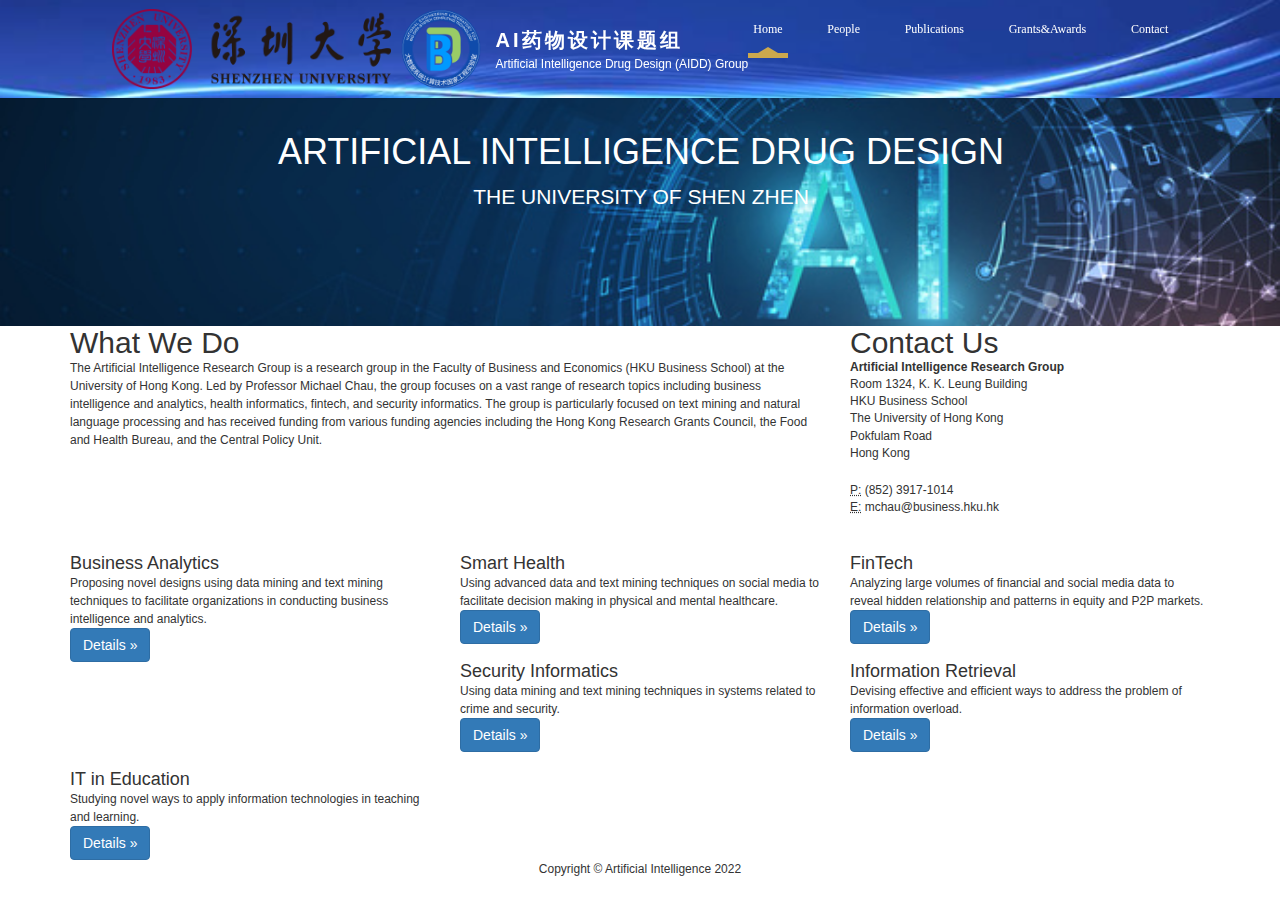
==== commit 70e8233d: "Update index.html" ====
--- a/src/index.html
+++ b/src/index.html
@@ -129,7 +129,7 @@
             <div class="col-lg-12">
                 <!-- <h1 class="display-4 text-center text-white mt-4" style="color: white">Artificial Intelligence Research</h1> -->
                 <h1 class="h1 text-center text-white mt-4" style="color: white">Artificial Intelligence Drug Design</h1>
-                <p class = "lead text-center text-white">The University of Shen Zhen</p>
+                <p class = "lead text-center text-white" style="color: white">The University of Shen Zhen</p>
             </div>
             <div class="clearfix"></div>
         </div>
